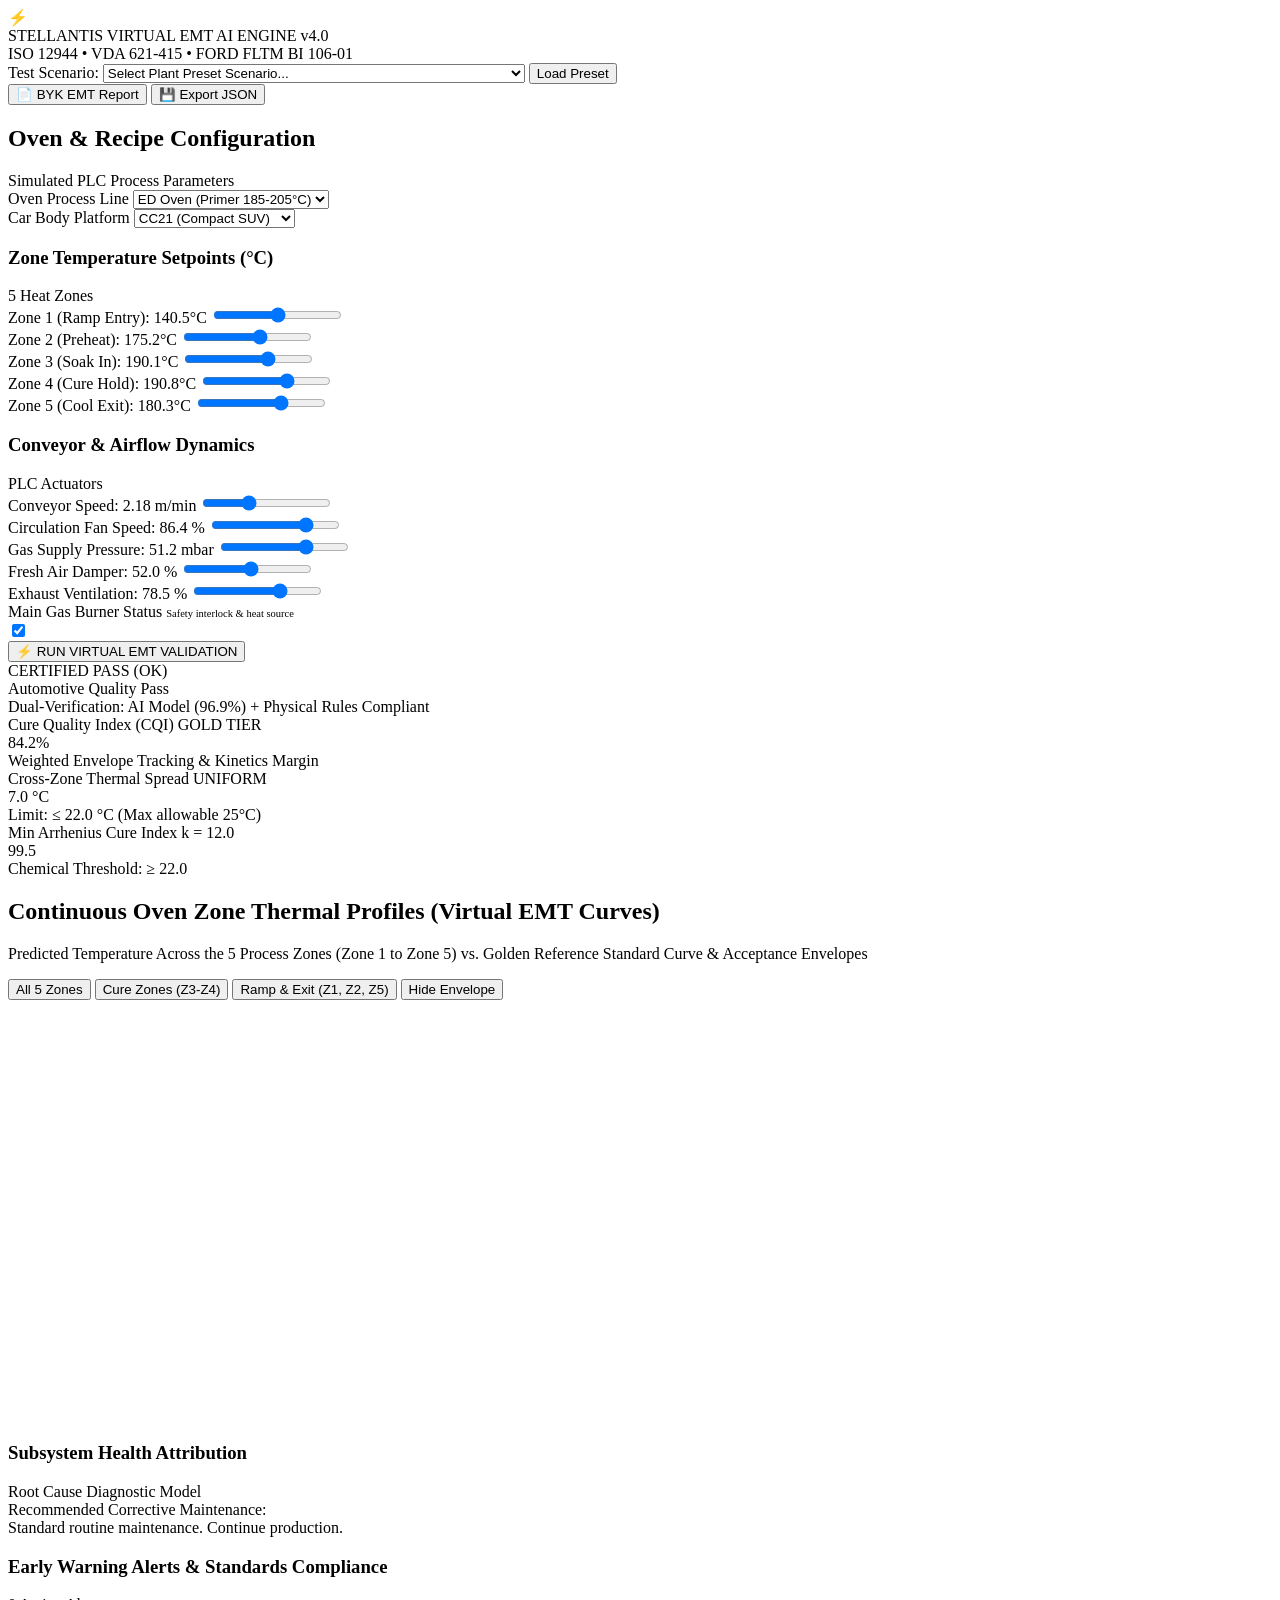
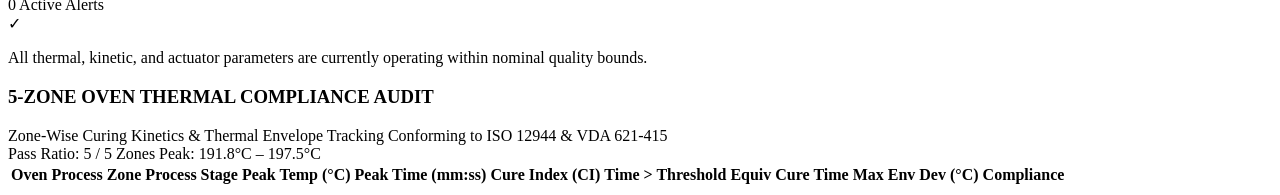
==== dashboard/static/index.html @ 2896cd14 "feat: Stellantis Virtual EMT Predictive Paint Oven Thermal Validation System initial release" ====
<!DOCTYPE html>
<html lang="en">
<head>
    <meta charset="UTF-8">
    <meta name="viewport" content="width=device-width, initial-scale=1.0">
    <title>Stellantis Virtual EMT — Paint Oven Predictive Validation System</title>
    <link rel="preconnect" href="https://fonts.googleapis.com">
    <link rel="preconnect" href="https://fonts.gstatic.com" crossorigin>
    <link href="https://fonts.googleapis.com/css2?family=Outfit:wght@300;400;500;600;700;800&family=JetBrains+Mono:wght@400;500;600&display=swap" rel="stylesheet">
    <link rel="stylesheet" href="/static/css/dashboard.css">
</head>
<body>
    <div class="app-layout">
        <!-- Top Navigation Bar -->
        <header class="top-nav" id="top-navbar">
            <div class="nav-brand">
                <div class="brand-logo">
                    <span class="logo-shield">⚡</span>
                    <div class="logo-text">
                        <span class="brand-name">STELLANTIS</span>
                        <span class="brand-sub">VIRTUAL EMT AI ENGINE v4.0</span>
                    </div>
                </div>
                <div class="compliance-badge" id="compliance-badge">
                    <span class="dot live-pulse"></span>
                    <span>ISO 12944 • VDA 621-415 • FORD FLTM BI 106-01</span>
                </div>
            </div>

            <!-- Preset Scenarios Selector -->
            <div class="nav-presets">
                <label for="preset-select" class="preset-label">Test Scenario:</label>
                <select id="preset-select" class="preset-dropdown">
                    <option value="" disabled selected>Select Plant Preset Scenario...</option>
                    <option value="normal_ed">🟢 Scenario 1: Normal Production Run (ED Oven, CC21)</option>
                    <option value="conveyor_fast">🟠 Scenario 2: Conveyor Overspeed (Topcoat, CC51)</option>
                    <option value="burner_trip">🔴 Scenario 3: Burner Flameout / Low Gas (ED, CC31)</option>
                    <option value="fan_degradation">🔴 Scenario 4: Fan Degradation / Airflow Imbalance (Sealer, CC41)</option>
                    <option value="burner_overshoot">🔴 Scenario 5: High Peak Overcure (Sealer, CC21)</option>
                </select>
                <button type="button" id="btn-load-preset" class="btn btn-secondary">Load Preset</button>
            </div>

            <!-- Top Actions -->
            <div class="nav-actions">
                <button id="btn-export-cert" class="btn btn-outline" title="Export Certified BYK Gardner EMT Report">
                    📄 BYK EMT Report
                </button>
                <button id="btn-export-json" class="btn btn-outline" title="Download Raw Telemetry JSON">
                    💾 Export JSON
                </button>
            </div>
        </header>

        <!-- Main Body: Sidebar (Controls) + Workspace (Dashboard) -->
        <div class="main-container">
            <!-- Left Sidebar: PLC Operational Controls -->
            <aside class="control-sidebar" id="control-sidebar">
                <div class="sidebar-header">
                    <h2>Oven & Recipe Configuration</h2>
                    <span class="sidebar-sub">Simulated PLC Process Parameters</span>
                </div>

                <form id="plc-form" onsubmit="return false;">
                    <!-- Oven Line & Vehicle Selection -->
                    <div class="form-group-row">
                        <div class="form-field">
                            <label for="oven-type">Oven Process Line</label>
                            <select id="oven-type" class="form-control">
                                <option value="ED" selected>ED Oven (Primer 185-205°C)</option>
                                <option value="SEALER">Sealer Oven (150-170°C)</option>
                                <option value="TOPCOAT">Topcoat Oven (130-150°C)</option>
                            </select>
                        </div>
                        <div class="form-field">
                            <label for="vehicle-model">Car Body Platform</label>
                            <select id="vehicle-model" class="form-control">
                                <option value="CC21" selected>CC21 (Compact SUV)</option>
                                <option value="CC31">CC31 (Sedan Platform)</option>
                                <option value="CC41">CC41 (Hatchback)</option>
                                <option value="CC51">CC51 (EV Crossover)</option>
                                <option value="CC61">CC61 (Large D-SUV)</option>
                            </select>
                        </div>
                    </div>

                    <!-- Zone Setpoints -->
                    <div class="control-card">
                        <div class="card-title-row">
                            <h3>Zone Temperature Setpoints (°C)</h3>
                            <span class="badge info">5 Heat Zones</span>
                        </div>
                        
                        <div class="slider-row">
                            <label for="zone1-sp">Zone 1 (Ramp Entry): <span class="val-badge" id="val-zone1">140.5</span>°C</label>
                            <input type="range" id="zone1-sp" min="100" max="180" step="0.5" value="140.5" class="slider">
                        </div>
                        <div class="slider-row">
                            <label for="zone2-sp">Zone 2 (Preheat): <span class="val-badge" id="val-zone2">175.2</span>°C</label>
                            <input type="range" id="zone2-sp" min="120" max="210" step="0.5" value="175.2" class="slider">
                        </div>
                        <div class="slider-row">
                            <label for="zone3-sp">Zone 3 (Soak In): <span class="val-badge" id="val-zone3">190.1</span>°C</label>
                            <input type="range" id="zone3-sp" min="130" max="220" step="0.5" value="190.1" class="slider">
                        </div>
                        <div class="slider-row">
                            <label for="zone4-sp">Zone 4 (Cure Hold): <span class="val-badge" id="val-zone4">190.8</span>°C</label>
                            <input type="range" id="zone4-sp" min="130" max="220" step="0.5" value="190.8" class="slider">
                        </div>
                        <div class="slider-row">
                            <label for="zone5-sp">Zone 5 (Cool Exit): <span class="val-badge" id="val-zone5">180.3</span>°C</label>
                            <input type="range" id="zone5-sp" min="120" max="210" step="0.5" value="180.3" class="slider">
                        </div>
                    </div>

                    <!-- Dynamic Airflow & Line Speed -->
                    <div class="control-card">
                        <div class="card-title-row">
                            <h3>Conveyor & Airflow Dynamics</h3>
                            <span class="badge info">PLC Actuators</span>
                        </div>

                        <div class="slider-row">
                            <label for="conv-speed">Conveyor Speed: <span class="val-badge" id="val-conv">2.18</span> m/min</label>
                            <input type="range" id="conv-speed" min="1.5" max="3.5" step="0.02" value="2.18" class="slider">
                        </div>
                        <div class="slider-row">
                            <label for="fan-speed">Circulation Fan Speed: <span class="val-badge" id="val-fan">86.4</span> %</label>
                            <input type="range" id="fan-speed" min="40" max="100" step="0.5" value="86.4" class="slider">
                        </div>
                        <div class="slider-row">
                            <label for="gas-press">Gas Supply Pressure: <span class="val-badge" id="val-gas">51.2</span> mbar</label>
                            <input type="range" id="gas-press" min="20" max="65" step="0.5" value="51.2" class="slider">
                        </div>
                        <div class="slider-row">
                            <label for="damper-pos">Fresh Air Damper: <span class="val-badge" id="val-damper">52.0</span> %</label>
                            <input type="range" id="damper-pos" min="10" max="90" step="1" value="52.0" class="slider">
                        </div>
                        <div class="slider-row">
                            <label for="exhaust-fan">Exhaust Ventilation: <span class="val-badge" id="val-exhaust">78.5</span> %</label>
                            <input type="range" id="exhaust-fan" min="30" max="100" step="0.5" value="78.5" class="slider">
                        </div>
                    </div>

                    <!-- Secondary Switches -->
                    <div class="switch-row">
                        <div class="switch-item">
                            <label for="burner-state" style="margin-bottom: 2px;">Main Gas Burner Status</label>
                            <span style="font-size: 10.5px; color: var(--text-muted);">Safety interlock & heat source</span>
                        </div>
                        <div class="toggle-switch">
                            <input type="checkbox" id="burner-state" checked>
                            <span class="switch-slider"></span>
                        </div>
                    </div>

                    <!-- Primary Action Button -->
                    <button type="button" id="btn-run-simulation" class="btn btn-primary btn-block">
                        <span class="btn-icon">⚡</span> RUN VIRTUAL EMT VALIDATION
                    </button>
                </form>
            </aside>

            <!-- Right Workspace: Visual Dashboard -->
            <main class="dashboard-workspace" id="dashboard-workspace">
                <!-- Dual-Verification KPI Banner -->
                <section class="kpi-banner-grid" id="kpi-banner-grid">
                    <!-- Status Verdict Card -->
                    <div class="kpi-card verdict-card status-pass" id="kpi-verdict-card">
                        <div class="verdict-badge-row">
                            <span class="status-indicator-dot" id="status-indicator-dot"></span>
                            <span class="verdict-pill" id="verdict-pill">CERTIFIED PASS (OK)</span>
                        </div>
                        <div class="verdict-title" id="verdict-title">Automotive Quality Pass</div>
                        <div class="verdict-subtitle" id="verdict-subtitle">Dual-Verification: AI Model (96.9%) + Physical Rules Compliant</div>
                    </div>

                    <!-- Cure Quality Index (CQI) -->
                    <div class="kpi-card cqi-card">
                        <div class="card-kpi-header">
                            <span class="kpi-title">Cure Quality Index (CQI)</span>
                            <span class="kpi-tag" id="cqi-tier">GOLD TIER</span>
                        </div>
                        <div class="cqi-display">
                            <div class="cqi-value" id="cqi-value">84.2%</div>
                            <div class="cqi-bar-track">
                                <div class="cqi-bar-fill" id="cqi-bar-fill" style="width: 84.2%;"></div>
                            </div>
                        </div>
                        <span class="kpi-caption">Weighted Envelope Tracking & Kinetics Margin</span>
                    </div>

                    <!-- Thermal Uniformity / Spread -->
                    <div class="kpi-card spread-card">
                        <div class="card-kpi-header">
                            <span class="kpi-title">Cross-Zone Thermal Spread</span>
                            <span class="kpi-tag" id="spread-tag">UNIFORM</span>
                        </div>
                        <div class="kpi-big-num" id="kpi-spread-val">7.0 °C</div>
                        <span class="kpi-caption" id="kpi-spread-limit">Limit: ≤ 22.0 °C (Max allowable 25°C)</span>
                    </div>

                    <!-- Arrhenius Cure Index -->
                    <div class="kpi-card ci-card">
                        <div class="card-kpi-header">
                            <span class="kpi-title">Min Arrhenius Cure Index</span>
                            <span class="kpi-tag">k = 12.0</span>
                        </div>
                        <div class="kpi-big-num" id="kpi-ci-val">99.5</div>
                        <span class="kpi-caption" id="kpi-ci-caption">Chemical Threshold: ≥ 22.0</span>
                    </div>
                </section>

                <!-- Interactive Thermal Profile Canvas & Toggles -->
                <section class="chart-section card">
                    <div class="chart-header">
                        <div class="chart-title-group">
                            <h2>Continuous Oven Zone Thermal Profiles (Virtual EMT Curves)</h2>
                            <p class="chart-subtitle">Predicted Temperature Across the 5 Process Zones (Zone 1 to Zone 5) vs. Golden Reference Standard Curve & Acceptance Envelopes</p>
                        </div>
                        <div class="chart-controls">
                            <button class="btn btn-xs active" id="btn-view-all">All 5 Zones</button>
                            <button class="btn btn-xs" id="btn-view-core">Cure Zones (Z3-Z4)</button>
                            <button class="btn btn-xs" id="btn-view-extremity">Ramp & Exit (Z1, Z2, Z5)</button>
                            <button class="btn btn-xs" id="btn-toggle-envelope">Hide Envelope</button>
                        </div>
                    </div>

                    <!-- Canvas Wrapper -->
                    <div class="chart-canvas-container" id="chart-canvas-container">
                        <canvas id="emt-chart-canvas" width="1000" height="420"></canvas>
                        <div id="chart-tooltip" class="chart-tooltip"></div>
                    </div>

                    <!-- Sensor Color Toggles Bar -->
                    <div class="sensor-chips-bar" id="sensor-chips-bar">
                        <!-- Populated dynamically by JS -->
                    </div>
                </section>

                <!-- Two-Column Lower Grid: Subsystem Health & Early Warnings -->
                <section class="diagnostics-grid">
                    <!-- Left: Subsystem Health Attribution -->
                    <div class="card subsystem-card">
                        <div class="card-header-clean">
                            <h3>Subsystem Health Attribution</h3>
                            <span class="sub-caption">Root Cause Diagnostic Model</span>
                        </div>
                        <div class="subsystem-bars-list" id="subsystem-bars-list">
                            <!-- Populated dynamically -->
                        </div>
                        <div class="diagnosis-box" id="diagnosis-box">
                            <div class="diag-header">Recommended Corrective Maintenance:</div>
                            <div class="diag-text" id="diag-remedy-text">Standard routine maintenance. Continue production.</div>
                        </div>
                    </div>

                    <!-- Right: Early Warning Alerts & Operational Violations -->
                    <div class="card alerts-card">
                        <div class="card-header-clean">
                            <h3>Early Warning Alerts & Standards Compliance</h3>
                            <span class="alerts-count-badge" id="alerts-count-badge">0 Active Alerts</span>
                        </div>
                        <div class="alerts-scroll-box" id="alerts-scroll-box">
                            <div class="empty-alerts">
                                <span class="check-icon">✓</span>
                                <p>All thermal, kinetic, and actuator parameters are currently operating within nominal quality bounds.</p>
                            </div>
                        </div>
                    </div>
                </section>

                <!-- 5-Zone Process Quality Audit Table -->
                <section class="audit-table-section card">
                    <div class="card-header-clean">
                        <div class="audit-title-wrap">
                            <h3>5-ZONE OVEN THERMAL COMPLIANCE AUDIT</h3>
                            <span class="sub-caption">Zone-Wise Curing Kinetics & Thermal Envelope Tracking Conforming to ISO 12944 & VDA 621-415</span>
                        </div>
                        <div class="audit-stat-chips">
                            <span class="stat-chip" id="chip-pass-ratio">Pass Ratio: 5 / 5 Zones</span>
                            <span class="stat-chip" id="chip-peak-range">Peak: 191.8°C – 197.5°C</span>
                        </div>
                    </div>

                    <div class="table-responsive">
                        <table class="audit-table" id="sensor-audit-table">
                            <thead>
                                <tr>
                                    <th>Oven Process Zone</th>
                                    <th>Process Stage</th>
                                    <th>Peak Temp (°C)</th>
                                    <th>Peak Time (mm:ss)</th>
                                    <th>Cure Index (CI)</th>
                                    <th>Time &gt; Threshold</th>
                                    <th>Equiv Cure Time</th>
                                    <th>Max Env Dev (°C)</th>
                                    <th>Compliance</th>
                                </tr>
                            </thead>
                            <tbody id="audit-table-body">
                                <!-- Populated dynamically -->
                            </tbody>
                        </table>
                    </div>
                </section>
            </main>
        </div>
    </div>

    <!-- Scripts -->
    <script src="/static/js/chart_renderer.js?v=4.0.2"></script>
    <script src="/static/js/dashboard.js?v=4.0.2"></script>
</body>
</html>
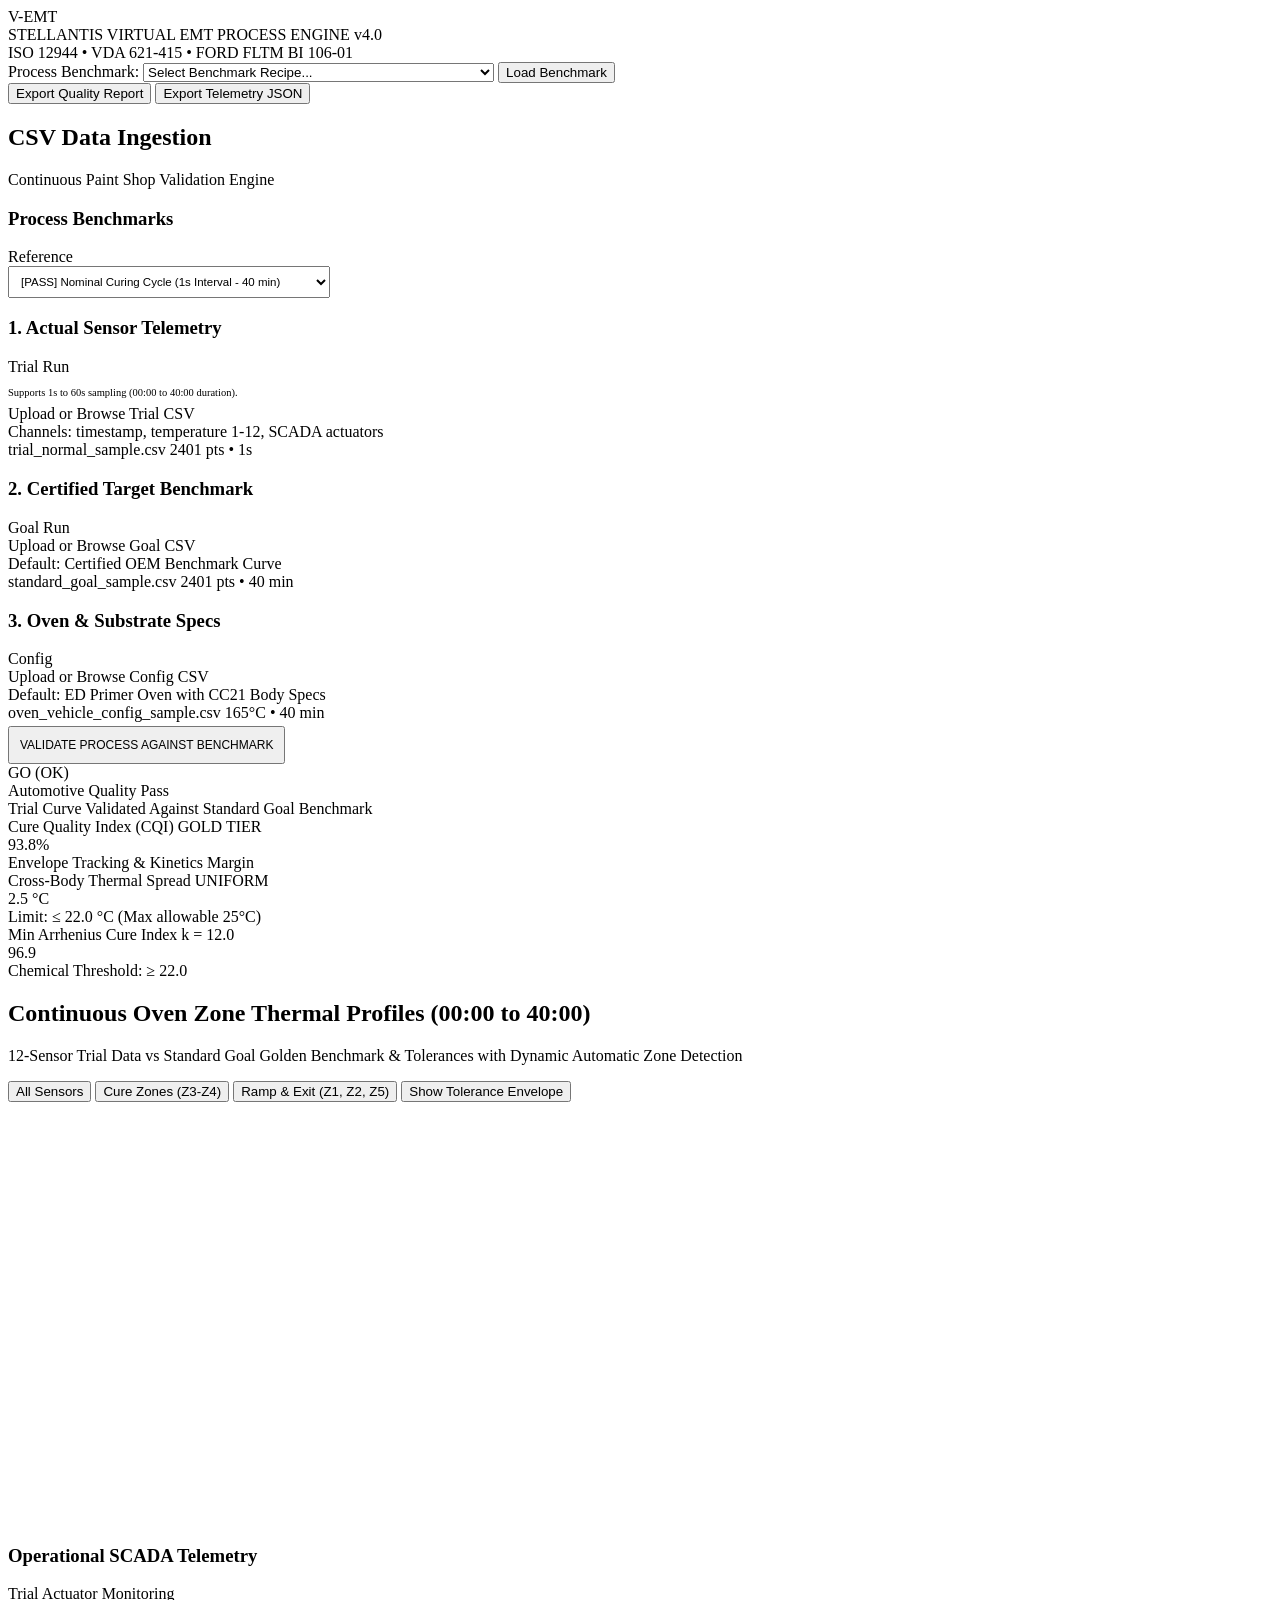
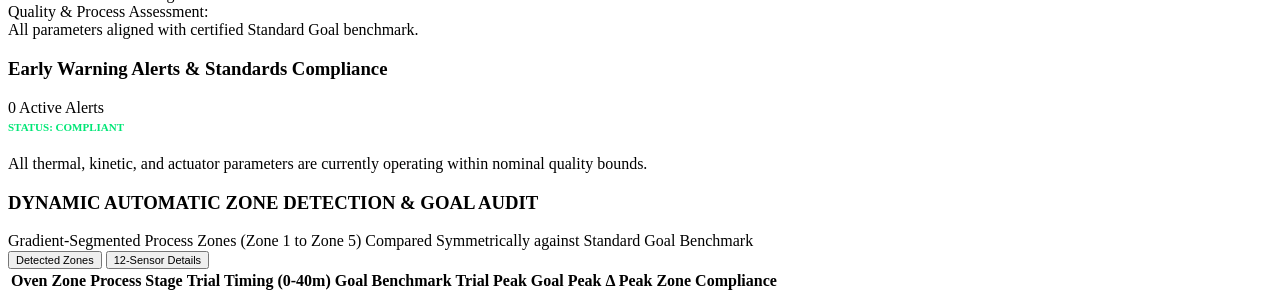
==== commit e44e4ead: "feat: CSV ingestion engine, S1-S12 sensor comparison, and OEM UI standardization" ====
--- a/dashboard/static/index.html
+++ b/dashboard/static/index.html
@@ -15,10 +15,10 @@
         <header class="top-nav" id="top-navbar">
             <div class="nav-brand">
                 <div class="brand-logo">
-                    <span class="logo-shield">⚡</span>
+                    <span class="logo-badge">V-EMT</span>
                     <div class="logo-text">
                         <span class="brand-name">STELLANTIS</span>
-                        <span class="brand-sub">VIRTUAL EMT AI ENGINE v4.0</span>
+                        <span class="brand-sub">VIRTUAL EMT PROCESS ENGINE v4.0</span>
                     </div>
                 </div>
                 <div class="compliance-badge" id="compliance-badge">
@@ -29,134 +29,117 @@
 
             <!-- Preset Scenarios Selector -->
             <div class="nav-presets">
-                <label for="preset-select" class="preset-label">Test Scenario:</label>
-                <select id="preset-select" class="preset-dropdown">
-                    <option value="" disabled selected>Select Plant Preset Scenario...</option>
-                    <option value="normal_ed">🟢 Scenario 1: Normal Production Run (ED Oven, CC21)</option>
-                    <option value="conveyor_fast">🟠 Scenario 2: Conveyor Overspeed (Topcoat, CC51)</option>
-                    <option value="burner_trip">🔴 Scenario 3: Burner Flameout / Low Gas (ED, CC31)</option>
-                    <option value="fan_degradation">🔴 Scenario 4: Fan Degradation / Airflow Imbalance (Sealer, CC41)</option>
-                    <option value="burner_overshoot">🔴 Scenario 5: High Peak Overcure (Sealer, CC21)</option>
+                <label for="top-preset-select" class="preset-label">Process Benchmark:</label>
+                <select id="top-preset-select" class="preset-dropdown">
+                    <option value="" disabled selected>Select Benchmark Recipe...</option>
+                    <option value="trial_normal_sample.csv">[PASS] Nominal Curing Cycle (1s Interval - 40 min)</option>
+                    <option value="trial_ed_normal_15s.csv">[PASS] Nominal Curing Cycle (15s Interval - 40 min)</option>
+                    <option value="trial_sparse_1min_sample.csv">[PASS] Nominal Curing Cycle (60s Interval - 40 min)</option>
+                    <option value="trial_burner_trip_sample.csv">[FAIL] Combustion Trip: Zone 2 Burner Flameout</option>
+                    <option value="trial_conveyor_fast_sample.csv">[FAIL] Line Excursion: Conveyor Overspeed 2.85 m/min</option>
+                    <option value="trial_fan_degradation_sample.csv">[FAIL] Thermal Imbalance: Fan Flow Degradation</option>
+                    <option value="trial_burner_overshoot_sample.csv">[FAIL] Film Degradation: Setpoint Overshoot</option>
                 </select>
-                <button type="button" id="btn-load-preset" class="btn btn-secondary">Load Preset</button>
+                <button type="button" id="btn-load-preset" class="btn btn-secondary">Load Benchmark</button>
             </div>
 
             <!-- Top Actions -->
             <div class="nav-actions">
-                <button id="btn-export-cert" class="btn btn-outline" title="Export Certified BYK Gardner EMT Report">
-                    📄 BYK EMT Report
+                <button id="btn-export-cert" class="btn btn-outline" title="Export Certified Process Quality Report">
+                    Export Quality Report
                 </button>
                 <button id="btn-export-json" class="btn btn-outline" title="Download Raw Telemetry JSON">
-                    💾 Export JSON
+                    Export Telemetry JSON
                 </button>
             </div>
         </header>
 
         <!-- Main Body: Sidebar (Controls) + Workspace (Dashboard) -->
         <div class="main-container">
-            <!-- Left Sidebar: PLC Operational Controls -->
+            <!-- Left Sidebar: CSV Telemetry & Goal Benchmarks -->
             <aside class="control-sidebar" id="control-sidebar">
                 <div class="sidebar-header">
-                    <h2>Oven & Recipe Configuration</h2>
-                    <span class="sidebar-sub">Simulated PLC Process Parameters</span>
+                    <h2>CSV Data Ingestion</h2>
+                    <span class="sidebar-sub">Continuous Paint Shop Validation Engine</span>
                 </div>
 
-                <form id="plc-form" onsubmit="return false;">
-                    <!-- Oven Line & Vehicle Selection -->
-                    <div class="form-group-row">
-                        <div class="form-field">
-                            <label for="oven-type">Oven Process Line</label>
-                            <select id="oven-type" class="form-control">
-                                <option value="ED" selected>ED Oven (Primer 185-205°C)</option>
-                                <option value="SEALER">Sealer Oven (150-170°C)</option>
-                                <option value="TOPCOAT">Topcoat Oven (130-150°C)</option>
-                            </select>
-                        </div>
-                        <div class="form-field">
-                            <label for="vehicle-model">Car Body Platform</label>
-                            <select id="vehicle-model" class="form-control">
-                                <option value="CC21" selected>CC21 (Compact SUV)</option>
-                                <option value="CC31">CC31 (Sedan Platform)</option>
-                                <option value="CC41">CC41 (Hatchback)</option>
-                                <option value="CC51">CC51 (EV Crossover)</option>
-                                <option value="CC61">CC61 (Large D-SUV)</option>
-                            </select>
-                        </div>
-                    </div>
-
-                    <!-- Zone Setpoints -->
+                <form id="csv-form" onsubmit="return false;">
+                    <!-- Quick Load Presets Dropdown -->
                     <div class="control-card">
                         <div class="card-title-row">
-                            <h3>Zone Temperature Setpoints (°C)</h3>
-                            <span class="badge info">5 Heat Zones</span>
-                        </div>
-                        
-                        <div class="slider-row">
-                            <label for="zone1-sp">Zone 1 (Ramp Entry): <span class="val-badge" id="val-zone1">140.5</span>°C</label>
-                            <input type="range" id="zone1-sp" min="100" max="180" step="0.5" value="140.5" class="slider">
-                        </div>
-                        <div class="slider-row">
-                            <label for="zone2-sp">Zone 2 (Preheat): <span class="val-badge" id="val-zone2">175.2</span>°C</label>
-                            <input type="range" id="zone2-sp" min="120" max="210" step="0.5" value="175.2" class="slider">
-                        </div>
-                        <div class="slider-row">
-                            <label for="zone3-sp">Zone 3 (Soak In): <span class="val-badge" id="val-zone3">190.1</span>°C</label>
-                            <input type="range" id="zone3-sp" min="130" max="220" step="0.5" value="190.1" class="slider">
-                        </div>
-                        <div class="slider-row">
-                            <label for="zone4-sp">Zone 4 (Cure Hold): <span class="val-badge" id="val-zone4">190.8</span>°C</label>
-                            <input type="range" id="zone4-sp" min="130" max="220" step="0.5" value="190.8" class="slider">
-                        </div>
-                        <div class="slider-row">
-                            <label for="zone5-sp">Zone 5 (Cool Exit): <span class="val-badge" id="val-zone5">180.3</span>°C</label>
-                            <input type="range" id="zone5-sp" min="120" max="210" step="0.5" value="180.3" class="slider">
-                        </div>
-                    </div>
-
-                    <!-- Dynamic Airflow & Line Speed -->
+                            <h3>Process Benchmarks</h3>
+                            <span class="badge info">Reference</span>
+                        </div>
+                        <div class="form-field">
+                            <select id="preset-select" class="form-control" style="font-size: 11.5px; padding: 8px;">
+                                <option value="trial_normal_sample.csv" selected>[PASS] Nominal Curing Cycle (1s Interval - 40 min)</option>
+                                <option value="trial_ed_normal_15s.csv">[PASS] Nominal Curing Cycle (15s Interval - 40 min)</option>
+                                <option value="trial_sparse_1min_sample.csv">[PASS] Nominal Curing Cycle (60s Interval - 40 min)</option>
+                                <option value="trial_burner_trip_sample.csv">[FAIL] Combustion Trip: Zone 2 Burner Flameout</option>
+                                <option value="trial_conveyor_fast_sample.csv">[FAIL] Line Excursion: Conveyor Overspeed 2.85 m/min</option>
+                                <option value="trial_fan_degradation_sample.csv">[FAIL] Thermal Imbalance: Fan Flow Degradation</option>
+                                <option value="trial_burner_overshoot_sample.csv">[FAIL] Film Degradation: Setpoint Overshoot</option>
+                            </select>
+                        </div>
+                    </div>
+
+                    <!-- 1. Trial Sensor CSV Ingestion -->
                     <div class="control-card">
                         <div class="card-title-row">
-                            <h3>Conveyor & Airflow Dynamics</h3>
-                            <span class="badge info">PLC Actuators</span>
-                        </div>
-
-                        <div class="slider-row">
-                            <label for="conv-speed">Conveyor Speed: <span class="val-badge" id="val-conv">2.18</span> m/min</label>
-                            <input type="range" id="conv-speed" min="1.5" max="3.5" step="0.02" value="2.18" class="slider">
-                        </div>
-                        <div class="slider-row">
-                            <label for="fan-speed">Circulation Fan Speed: <span class="val-badge" id="val-fan">86.4</span> %</label>
-                            <input type="range" id="fan-speed" min="40" max="100" step="0.5" value="86.4" class="slider">
-                        </div>
-                        <div class="slider-row">
-                            <label for="gas-press">Gas Supply Pressure: <span class="val-badge" id="val-gas">51.2</span> mbar</label>
-                            <input type="range" id="gas-press" min="20" max="65" step="0.5" value="51.2" class="slider">
-                        </div>
-                        <div class="slider-row">
-                            <label for="damper-pos">Fresh Air Damper: <span class="val-badge" id="val-damper">52.0</span> %</label>
-                            <input type="range" id="damper-pos" min="10" max="90" step="1" value="52.0" class="slider">
-                        </div>
-                        <div class="slider-row">
-                            <label for="exhaust-fan">Exhaust Ventilation: <span class="val-badge" id="val-exhaust">78.5</span> %</label>
-                            <input type="range" id="exhaust-fan" min="30" max="100" step="0.5" value="78.5" class="slider">
-                        </div>
-                    </div>
-
-                    <!-- Secondary Switches -->
-                    <div class="switch-row">
-                        <div class="switch-item">
-                            <label for="burner-state" style="margin-bottom: 2px;">Main Gas Burner Status</label>
-                            <span style="font-size: 10.5px; color: var(--text-muted);">Safety interlock & heat source</span>
-                        </div>
-                        <div class="toggle-switch">
-                            <input type="checkbox" id="burner-state" checked>
-                            <span class="switch-slider"></span>
+                            <h3>1. Actual Sensor Telemetry</h3>
+                            <span class="badge warning" id="trial-source-badge">Trial Run</span>
+                        </div>
+                        <p style="font-size: 10.5px; color: var(--text-secondary); margin-bottom: 5px; line-height: 1.35;">
+                            Supports 1s to 60s sampling (00:00 to 40:00 duration).
+                        </p>
+                        <div class="csv-dropzone" id="dropzone-trial">
+                            <div class="csv-dropzone-text">Upload or Browse Trial CSV</div>
+                            <div class="csv-dropzone-sub">Channels: timestamp, temperature 1-12, SCADA actuators</div>
+                            <input type="file" id="file-trial-csv" accept=".csv" style="display:none;">
+                        </div>
+                        <div id="pill-trial-csv" class="csv-file-pill">
+                            <span class="csv-file-name" id="trial-file-name">trial_normal_sample.csv</span>
+                            <span class="csv-file-meta" id="trial-file-meta">2401 pts • 1s</span>
+                        </div>
+                    </div>
+
+                    <!-- 2. Standard Goal Benchmark CSV -->
+                    <div class="control-card">
+                        <div class="card-title-row">
+                            <h3>2. Certified Target Benchmark</h3>
+                            <span class="badge info">Goal Run</span>
+                        </div>
+                        <div class="csv-dropzone" id="dropzone-goal">
+                            <div class="csv-dropzone-text">Upload or Browse Goal CSV</div>
+                            <div class="csv-dropzone-sub">Default: Certified OEM Benchmark Curve</div>
+                            <input type="file" id="file-goal-csv" accept=".csv" style="display:none;">
+                        </div>
+                        <div id="pill-goal-csv" class="csv-file-pill">
+                            <span class="csv-file-name" id="goal-file-name">standard_goal_sample.csv</span>
+                            <span class="csv-file-meta" id="goal-file-meta">2401 pts • 40 min</span>
+                        </div>
+                    </div>
+
+                    <!-- 3. Combined Config CSV -->
+                    <div class="control-card">
+                        <div class="card-title-row">
+                            <h3>3. Oven & Substrate Specs</h3>
+                            <span class="badge info">Config</span>
+                        </div>
+                        <div class="csv-dropzone" id="dropzone-config">
+                            <div class="csv-dropzone-text">Upload or Browse Config CSV</div>
+                            <div class="csv-dropzone-sub">Default: ED Primer Oven with CC21 Body Specs</div>
+                            <input type="file" id="file-config-csv" accept=".csv" style="display:none;">
+                        </div>
+                        <div id="pill-config-csv" class="csv-file-pill">
+                            <span class="csv-file-name" id="config-file-name">oven_vehicle_config_sample.csv</span>
+                            <span class="csv-file-meta" id="config-file-meta">165°C • 40 min</span>
                         </div>
                     </div>
 
                     <!-- Primary Action Button -->
-                    <button type="button" id="btn-run-simulation" class="btn btn-primary btn-block">
-                        <span class="btn-icon">⚡</span> RUN VIRTUAL EMT VALIDATION
+                    <button type="button" id="btn-run-simulation" class="btn btn-primary btn-block" style="padding: 10px; font-size: 12px; margin-top: 4px;">
+                        VALIDATE PROCESS AGAINST BENCHMARK
                     </button>
                 </form>
             </aside>
@@ -169,10 +152,10 @@
                     <div class="kpi-card verdict-card status-pass" id="kpi-verdict-card">
                         <div class="verdict-badge-row">
                             <span class="status-indicator-dot" id="status-indicator-dot"></span>
-                            <span class="verdict-pill" id="verdict-pill">CERTIFIED PASS (OK)</span>
+                            <span class="verdict-pill" id="verdict-pill">GO (OK)</span>
                         </div>
                         <div class="verdict-title" id="verdict-title">Automotive Quality Pass</div>
-                        <div class="verdict-subtitle" id="verdict-subtitle">Dual-Verification: AI Model (96.9%) + Physical Rules Compliant</div>
+                        <div class="verdict-subtitle" id="verdict-subtitle">Trial Curve Validated Against Standard Goal Benchmark</div>
                     </div>
 
                     <!-- Cure Quality Index (CQI) -->
@@ -182,21 +165,21 @@
                             <span class="kpi-tag" id="cqi-tier">GOLD TIER</span>
                         </div>
                         <div class="cqi-display">
-                            <div class="cqi-value" id="cqi-value">84.2%</div>
+                            <div class="cqi-value" id="cqi-value">93.8%</div>
                             <div class="cqi-bar-track">
-                                <div class="cqi-bar-fill" id="cqi-bar-fill" style="width: 84.2%;"></div>
+                                <div class="cqi-bar-fill" id="cqi-bar-fill" style="width: 93.8%;"></div>
                             </div>
                         </div>
-                        <span class="kpi-caption">Weighted Envelope Tracking & Kinetics Margin</span>
+                        <span class="kpi-caption">Envelope Tracking & Kinetics Margin</span>
                     </div>
 
                     <!-- Thermal Uniformity / Spread -->
                     <div class="kpi-card spread-card">
                         <div class="card-kpi-header">
-                            <span class="kpi-title">Cross-Zone Thermal Spread</span>
+                            <span class="kpi-title">Cross-Body Thermal Spread</span>
                             <span class="kpi-tag" id="spread-tag">UNIFORM</span>
                         </div>
-                        <div class="kpi-big-num" id="kpi-spread-val">7.0 °C</div>
+                        <div class="kpi-big-num" id="kpi-spread-val">2.5 °C</div>
                         <span class="kpi-caption" id="kpi-spread-limit">Limit: ≤ 22.0 °C (Max allowable 25°C)</span>
                     </div>
 
@@ -206,7 +189,7 @@
                             <span class="kpi-title">Min Arrhenius Cure Index</span>
                             <span class="kpi-tag">k = 12.0</span>
                         </div>
-                        <div class="kpi-big-num" id="kpi-ci-val">99.5</div>
+                        <div class="kpi-big-num" id="kpi-ci-val">96.9</div>
                         <span class="kpi-caption" id="kpi-ci-caption">Chemical Threshold: ≥ 22.0</span>
                     </div>
                 </section>
@@ -215,14 +198,14 @@
                 <section class="chart-section card">
                     <div class="chart-header">
                         <div class="chart-title-group">
-                            <h2>Continuous Oven Zone Thermal Profiles (Virtual EMT Curves)</h2>
-                            <p class="chart-subtitle">Predicted Temperature Across the 5 Process Zones (Zone 1 to Zone 5) vs. Golden Reference Standard Curve & Acceptance Envelopes</p>
+                            <h2>Continuous Oven Zone Thermal Profiles (00:00 to 40:00)</h2>
+                            <p class="chart-subtitle">12-Sensor Trial Data vs Standard Goal Golden Benchmark & Tolerances with Dynamic Automatic Zone Detection</p>
                         </div>
                         <div class="chart-controls">
-                            <button class="btn btn-xs active" id="btn-view-all">All 5 Zones</button>
+                            <button class="btn btn-xs active" id="btn-view-all">All Sensors</button>
                             <button class="btn btn-xs" id="btn-view-core">Cure Zones (Z3-Z4)</button>
                             <button class="btn btn-xs" id="btn-view-extremity">Ramp & Exit (Z1, Z2, Z5)</button>
-                            <button class="btn btn-xs" id="btn-toggle-envelope">Hide Envelope</button>
+                            <button class="btn btn-xs" id="btn-toggle-envelope">Show Tolerance Envelope</button>
                         </div>
                     </div>
 
@@ -243,15 +226,15 @@
                     <!-- Left: Subsystem Health Attribution -->
                     <div class="card subsystem-card">
                         <div class="card-header-clean">
-                            <h3>Subsystem Health Attribution</h3>
-                            <span class="sub-caption">Root Cause Diagnostic Model</span>
+                            <h3>Operational SCADA Telemetry</h3>
+                            <span class="sub-caption">Trial Actuator Monitoring</span>
                         </div>
                         <div class="subsystem-bars-list" id="subsystem-bars-list">
                             <!-- Populated dynamically -->
                         </div>
                         <div class="diagnosis-box" id="diagnosis-box">
-                            <div class="diag-header">Recommended Corrective Maintenance:</div>
-                            <div class="diag-text" id="diag-remedy-text">Standard routine maintenance. Continue production.</div>
+                            <div class="diag-header">Quality & Process Assessment:</div>
+                            <div class="diag-text" id="diag-remedy-text">All parameters aligned with certified Standard Goal benchmark.</div>
                         </div>
                     </div>
 
@@ -263,7 +246,7 @@
                         </div>
                         <div class="alerts-scroll-box" id="alerts-scroll-box">
                             <div class="empty-alerts">
-                                <span class="check-icon">✓</span>
+                                <span class="status-indicator-tag" style="font-weight:700; color:#00E676; font-size:11px; margin-bottom:6px; display:inline-block;">STATUS: COMPLIANT</span>
                                 <p>All thermal, kinetic, and actuator parameters are currently operating within nominal quality bounds.</p>
                             </div>
                         </div>
@@ -274,31 +257,52 @@
                 <section class="audit-table-section card">
                     <div class="card-header-clean">
                         <div class="audit-title-wrap">
-                            <h3>5-ZONE OVEN THERMAL COMPLIANCE AUDIT</h3>
-                            <span class="sub-caption">Zone-Wise Curing Kinetics & Thermal Envelope Tracking Conforming to ISO 12944 & VDA 621-415</span>
+                            <h3>DYNAMIC AUTOMATIC ZONE DETECTION & GOAL AUDIT</h3>
+                            <span class="sub-caption">Gradient-Segmented Process Zones (Zone 1 to Zone 5) Compared Symmetrically against Standard Goal Benchmark</span>
                         </div>
                         <div class="audit-stat-chips">
-                            <span class="stat-chip" id="chip-pass-ratio">Pass Ratio: 5 / 5 Zones</span>
-                            <span class="stat-chip" id="chip-peak-range">Peak: 191.8°C – 197.5°C</span>
-                        </div>
-                    </div>
-
-                    <div class="table-responsive">
-                        <table class="audit-table" id="sensor-audit-table">
+                            <button class="btn btn-xs active" id="btn-show-zones-table" style="font-size:11px;">Detected Zones</button>
+                            <button class="btn btn-xs" id="btn-show-sensors-table" style="font-size:11px;">12-Sensor Details</button>
+                        </div>
+                    </div>
+
+                    <!-- Table 1: Detected Zones -->
+                    <div class="table-responsive" id="table-zones-container">
+                        <table class="audit-table" id="zones-audit-table">
                             <thead>
                                 <tr>
-                                    <th>Oven Process Zone</th>
+                                    <th>Oven Zone</th>
                                     <th>Process Stage</th>
-                                    <th>Peak Temp (°C)</th>
-                                    <th>Peak Time (mm:ss)</th>
-                                    <th>Cure Index (CI)</th>
-                                    <th>Time &gt; Threshold</th>
-                                    <th>Equiv Cure Time</th>
-                                    <th>Max Env Dev (°C)</th>
-                                    <th>Compliance</th>
+                                    <th>Trial Timing (0-40m)</th>
+                                    <th>Goal Benchmark</th>
+                                    <th>Trial Peak</th>
+                                    <th>Goal Peak</th>
+                                    <th>Δ Peak</th>
+                                    <th>Zone Compliance</th>
                                 </tr>
                             </thead>
-                            <tbody id="audit-table-body">
+                            <tbody id="audit-zones-body">
+                                <!-- Populated dynamically -->
+                            </tbody>
+                        </table>
+                    </div>
+
+                    <!-- Table 2: 12-Sensor Details -->
+                    <div class="table-responsive" id="table-sensors-container" style="display:none;">
+                        <table class="audit-table" id="sensors-audit-table">
+                            <thead>
+                                <tr>
+                                    <th>Sensor Location</th>
+                                    <th>Channel</th>
+                                    <th>Trial Peak</th>
+                                    <th>Goal Peak</th>
+                                    <th>Δ Peak</th>
+                                    <th>Peak Time</th>
+                                    <th>Cure Index (CI)</th>
+                                    <th>Action</th>
+                                </tr>
+                            </thead>
+                            <tbody id="audit-sensors-body">
                                 <!-- Populated dynamically -->
                             </tbody>
                         </table>
@@ -308,8 +312,9 @@
         </div>
     </div>
 
+
     <!-- Scripts -->
-    <script src="/static/js/chart_renderer.js?v=4.0.2"></script>
-    <script src="/static/js/dashboard.js?v=4.0.2"></script>
+    <script src="/static/js/chart_renderer.js?v=4.0.3"></script>
+    <script src="/static/js/dashboard.js?v=4.0.3"></script>
 </body>
 </html>
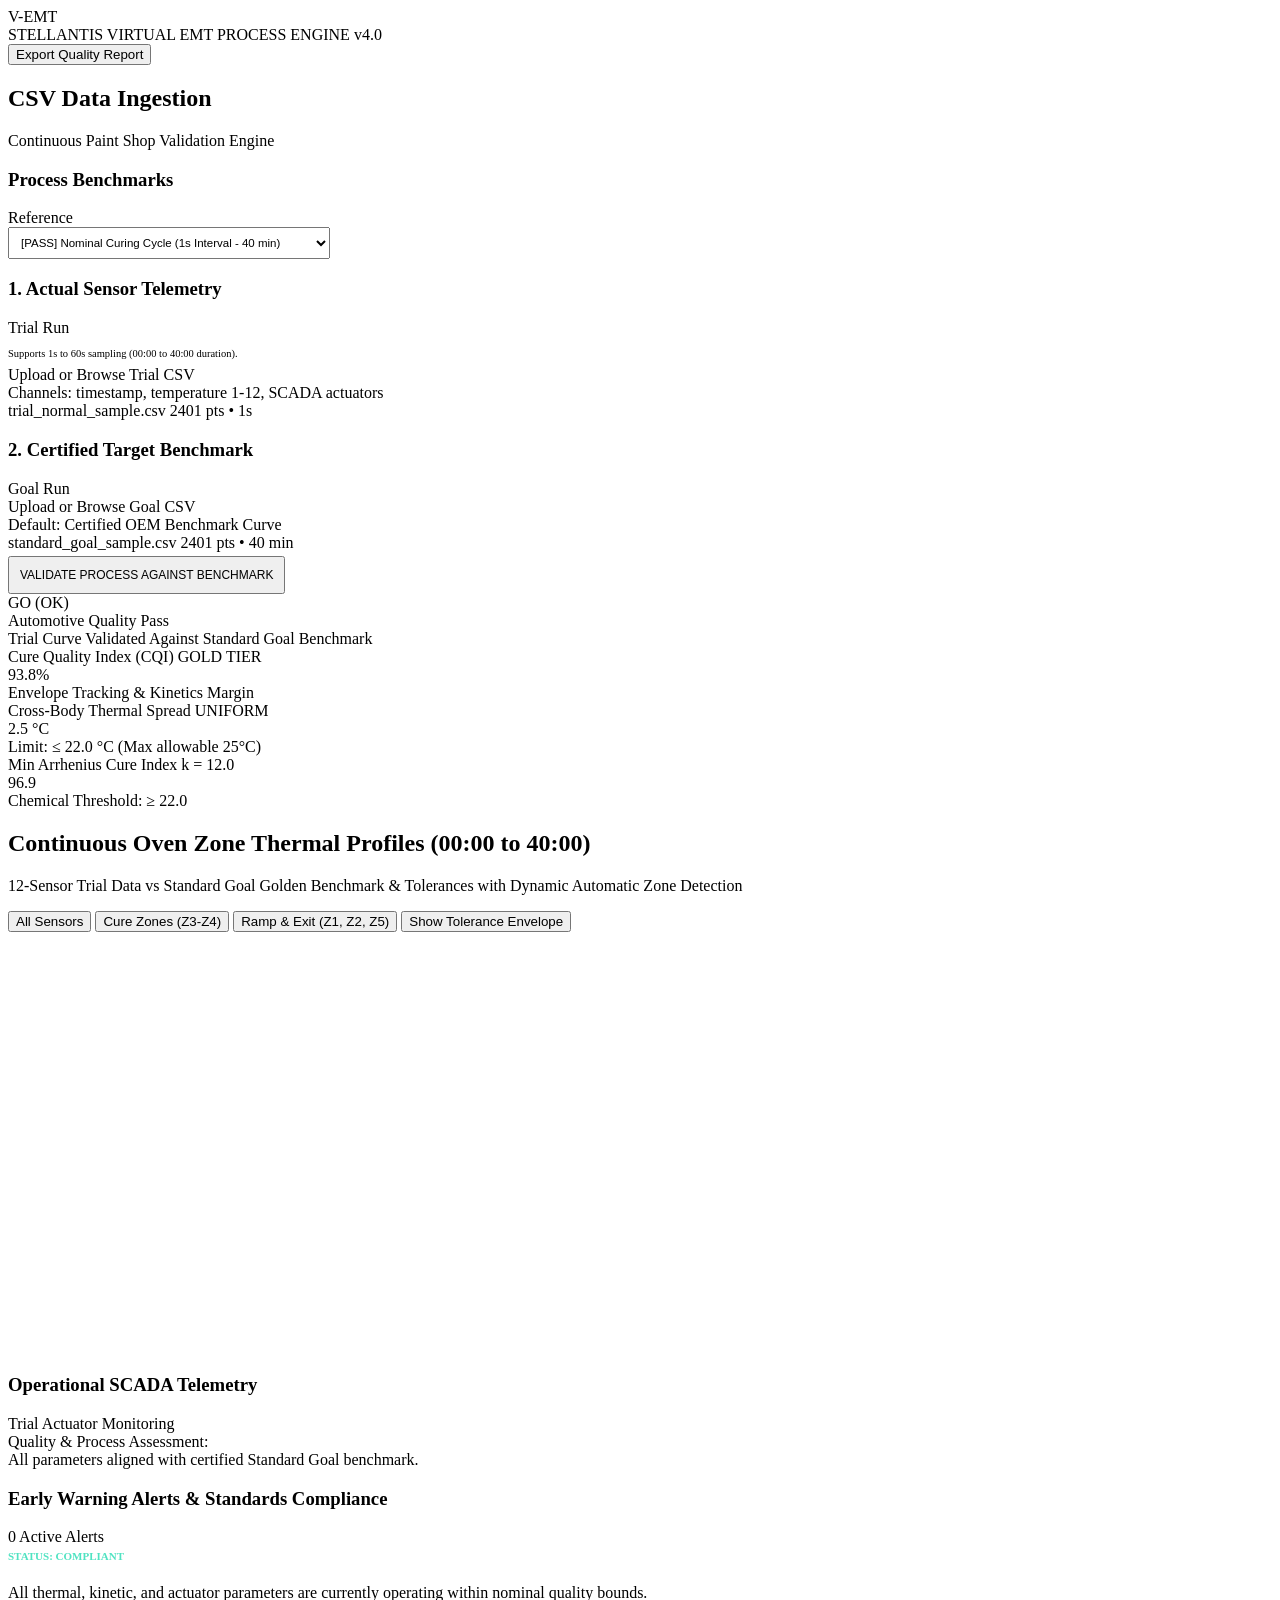
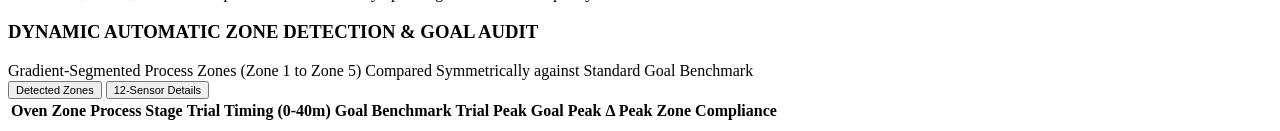
==== commit 18a532b6: "feat: modernize design system, streamline topbar and sidebar inputs, and optimize sensor comparison" ====
--- a/dashboard/static/index.html
+++ b/dashboard/static/index.html
@@ -5,8 +5,7 @@
     <meta name="viewport" content="width=device-width, initial-scale=1.0">
     <title>Stellantis Virtual EMT — Paint Oven Predictive Validation System</title>
     <link rel="preconnect" href="https://fonts.googleapis.com">
-    <link rel="preconnect" href="https://fonts.gstatic.com" crossorigin>
-    <link href="https://fonts.googleapis.com/css2?family=Outfit:wght@300;400;500;600;700;800&family=JetBrains+Mono:wght@400;500;600&display=swap" rel="stylesheet">
+    <link href="https://fonts.googleapis.com/css2?family=Montserrat:ital,wght@0,400;0,500;0,600;0,700;0,800;1,400&family=Open+Sans:ital,wght@0,400;0,500;0,600;0,700;1,400&family=JetBrains+Mono:wght@400;500;600&display=swap" rel="stylesheet">
     <link rel="stylesheet" href="/static/css/dashboard.css">
 </head>
 <body>
@@ -21,35 +20,12 @@
                         <span class="brand-sub">VIRTUAL EMT PROCESS ENGINE v4.0</span>
                     </div>
                 </div>
-                <div class="compliance-badge" id="compliance-badge">
-                    <span class="dot live-pulse"></span>
-                    <span>ISO 12944 • VDA 621-415 • FORD FLTM BI 106-01</span>
-                </div>
-            </div>
-
-            <!-- Preset Scenarios Selector -->
-            <div class="nav-presets">
-                <label for="top-preset-select" class="preset-label">Process Benchmark:</label>
-                <select id="top-preset-select" class="preset-dropdown">
-                    <option value="" disabled selected>Select Benchmark Recipe...</option>
-                    <option value="trial_normal_sample.csv">[PASS] Nominal Curing Cycle (1s Interval - 40 min)</option>
-                    <option value="trial_ed_normal_15s.csv">[PASS] Nominal Curing Cycle (15s Interval - 40 min)</option>
-                    <option value="trial_sparse_1min_sample.csv">[PASS] Nominal Curing Cycle (60s Interval - 40 min)</option>
-                    <option value="trial_burner_trip_sample.csv">[FAIL] Combustion Trip: Zone 2 Burner Flameout</option>
-                    <option value="trial_conveyor_fast_sample.csv">[FAIL] Line Excursion: Conveyor Overspeed 2.85 m/min</option>
-                    <option value="trial_fan_degradation_sample.csv">[FAIL] Thermal Imbalance: Fan Flow Degradation</option>
-                    <option value="trial_burner_overshoot_sample.csv">[FAIL] Film Degradation: Setpoint Overshoot</option>
-                </select>
-                <button type="button" id="btn-load-preset" class="btn btn-secondary">Load Benchmark</button>
             </div>
 
             <!-- Top Actions -->
             <div class="nav-actions">
                 <button id="btn-export-cert" class="btn btn-outline" title="Export Certified Process Quality Report">
                     Export Quality Report
-                </button>
-                <button id="btn-export-json" class="btn btn-outline" title="Download Raw Telemetry JSON">
-                    Export Telemetry JSON
                 </button>
             </div>
         </header>
@@ -120,22 +96,6 @@
                         </div>
                     </div>
 
-                    <!-- 3. Combined Config CSV -->
-                    <div class="control-card">
-                        <div class="card-title-row">
-                            <h3>3. Oven & Substrate Specs</h3>
-                            <span class="badge info">Config</span>
-                        </div>
-                        <div class="csv-dropzone" id="dropzone-config">
-                            <div class="csv-dropzone-text">Upload or Browse Config CSV</div>
-                            <div class="csv-dropzone-sub">Default: ED Primer Oven with CC21 Body Specs</div>
-                            <input type="file" id="file-config-csv" accept=".csv" style="display:none;">
-                        </div>
-                        <div id="pill-config-csv" class="csv-file-pill">
-                            <span class="csv-file-name" id="config-file-name">oven_vehicle_config_sample.csv</span>
-                            <span class="csv-file-meta" id="config-file-meta">165°C • 40 min</span>
-                        </div>
-                    </div>
 
                     <!-- Primary Action Button -->
                     <button type="button" id="btn-run-simulation" class="btn btn-primary btn-block" style="padding: 10px; font-size: 12px; margin-top: 4px;">
@@ -246,7 +206,7 @@
                         </div>
                         <div class="alerts-scroll-box" id="alerts-scroll-box">
                             <div class="empty-alerts">
-                                <span class="status-indicator-tag" style="font-weight:700; color:#00E676; font-size:11px; margin-bottom:6px; display:inline-block;">STATUS: COMPLIANT</span>
+                                <span class="status-indicator-tag" style="font-weight:700; color:#50E3C2; font-size:11px; margin-bottom:6px; display:inline-block;">STATUS: COMPLIANT</span>
                                 <p>All thermal, kinetic, and actuator parameters are currently operating within nominal quality bounds.</p>
                             </div>
                         </div>
